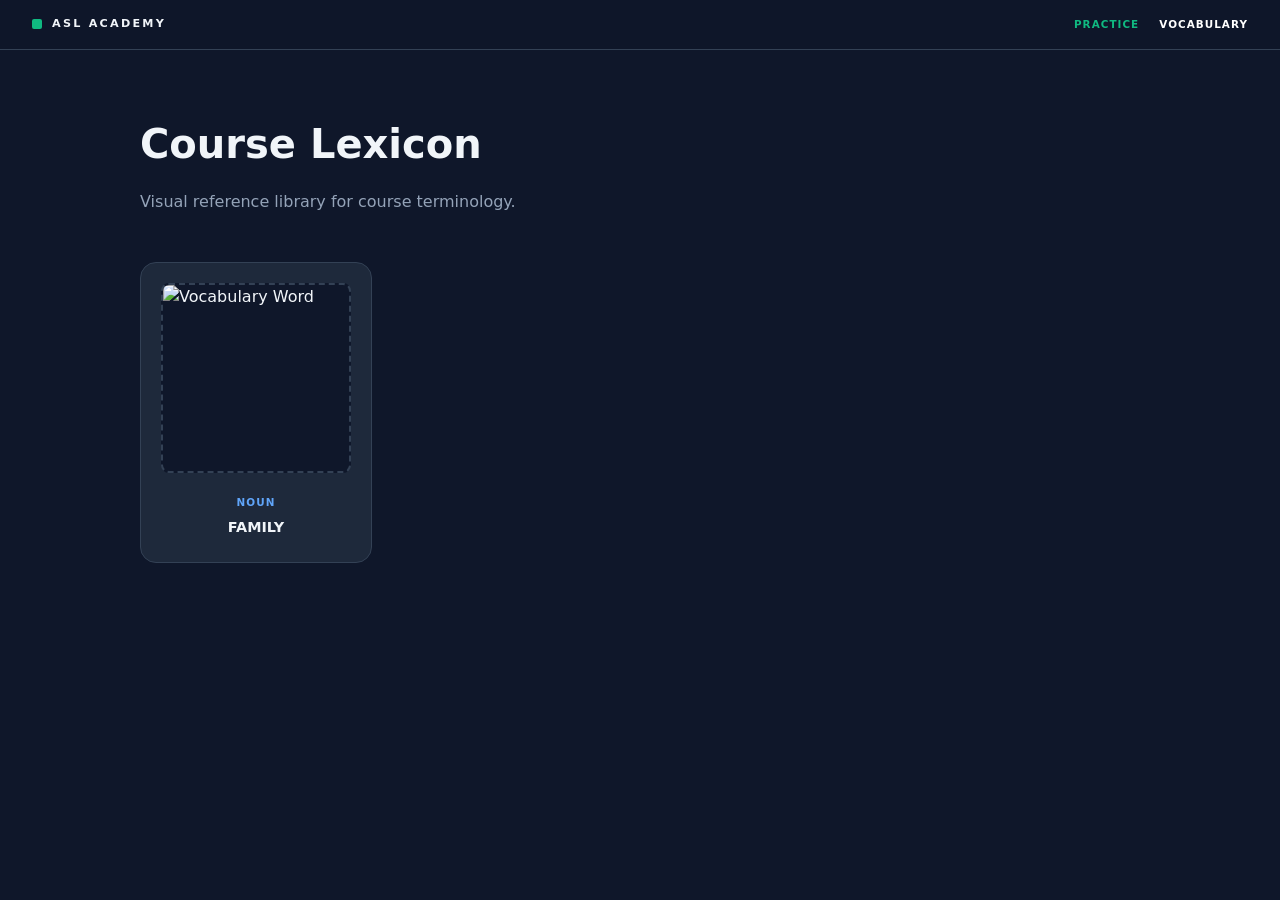
==== lexicon.html @ 6040e89c "changes" ====
<!DOCTYPE html>
<html lang="en">
<head>
    <meta charset="UTF-8">
    <meta name="viewport" content="width=device-width, initial-scale=1.0">
    <title>ASL Lexicon</title>
    <link rel="stylesheet" href="global.css">
</head>
<body>

    <nav>
        <div style="display: flex; align-items: center; gap: 10px;">
            <div style="background: var(--accent); width: 10px; height: 10px; border-radius: 2px;"></div>
            <span style="font-weight: 900; font-size: 0.7rem; letter-spacing: 0.2em; text-transform: uppercase;">ASL Academy</span>
        </div>
        <div style="display: flex; gap: 20px;">
            <a href="index.html" class="label" style="text-decoration: none;">Practice</a>
            <a href="lexicon.html" class="label" style="text-decoration: none; color: white;">Vocabulary</a>
        </div>
    </nav>

    <div style="max-width: 1000px; margin: 4rem auto; padding: 0 2rem;">
        <header style="margin-bottom: 3rem;">
            <h1 style="font-size: 2.5rem; font-weight: 900; margin: 0;">Course Lexicon</h1>
            <p style="color: var(--text-secondary);">Visual reference library for course terminology.</p>
        </header>

        <div style="display: grid; grid-template-columns: repeat(auto-fill, minmax(200px, 1fr)); gap: 1.5rem;">
            
            <!-- COPY THIS BLOCK FOR NEW WORDS -->
            <div class="card">
                <div class="frame" style="aspect-ratio: 1/1;">
                    <img src="word-image.jpg" alt="Vocabulary Word">
                </div>
                <div style="text-align: center;">
                    <span class="label" style="color: #60a5fa;">Noun</span>
                    <h3 class="title" style="font-size: 0.9rem;">FAMILY</h3>
                </div>
            </div>
            <!-- END BLOCK -->

        </div>
    </div>

</body>
</html>
---- global.css ----
/* ASL ACADEMY - GLOBAL STYLE SHEET
   Use these classes for a consistent, filter-safe academic look.
*/

:root {
    --bg-main: #0f172a;
    --bg-card: #1e293b;
    --text-primary: #f1f5f9;
    --text-secondary: #94a3b8;
    --accent: #10b981; /* Emerald */
    --border: #334155;
}

body {
    background-color: var(--bg-main);
    color: var(--text-primary);
    font-family: system-ui, -apple-system, sans-serif;
    margin: 0;
    line-height: 1.5;
}

/* Resource Card Styles */
.card {
    background: var(--bg-card);
    border: 1px solid var(--border);
    border-radius: 1rem;
    padding: 1.25rem;
    transition: transform 0.2s, border-color 0.2s;
    text-decoration: none;
    color: inherit;
    display: flex;
    flex-direction: column;
    gap: 1rem;
}

.card:hover {
    border-color: var(--accent);
    transform: translateY(-2px);
}

/* Image Frame System */
.frame {
    background: var(--bg-main);
    border: 2px dashed var(--border);
    border-radius: 0.5rem;
    aspect-ratio: 16 / 9;
    display: flex;
    align-items: center;
    justify-content: center;
    overflow: hidden;
}

.frame img {
    width: 100%;
    height: 100%;
    object-fit: cover;
}

/* Typography */
.label {
    font-size: 0.65rem;
    font-weight: 800;
    text-transform: uppercase;
    letter-spacing: 0.1em;
    color: var(--accent);
}

.title {
    font-size: 1.1rem;
    font-weight: 700;
    margin: 0.25rem 0;
}

.desc {
    font-size: 0.8rem;
    color: var(--text-secondary);
}

/* Navigation */
nav {
    border-bottom: 1px solid var(--border);
    padding: 1rem 2rem;
    display: flex;
    justify-content: space-between;
    align-items: center;
    background: rgba(15, 23, 42, 0.9);
    backdrop-filter: blur(8px);
    sticky: top;
}
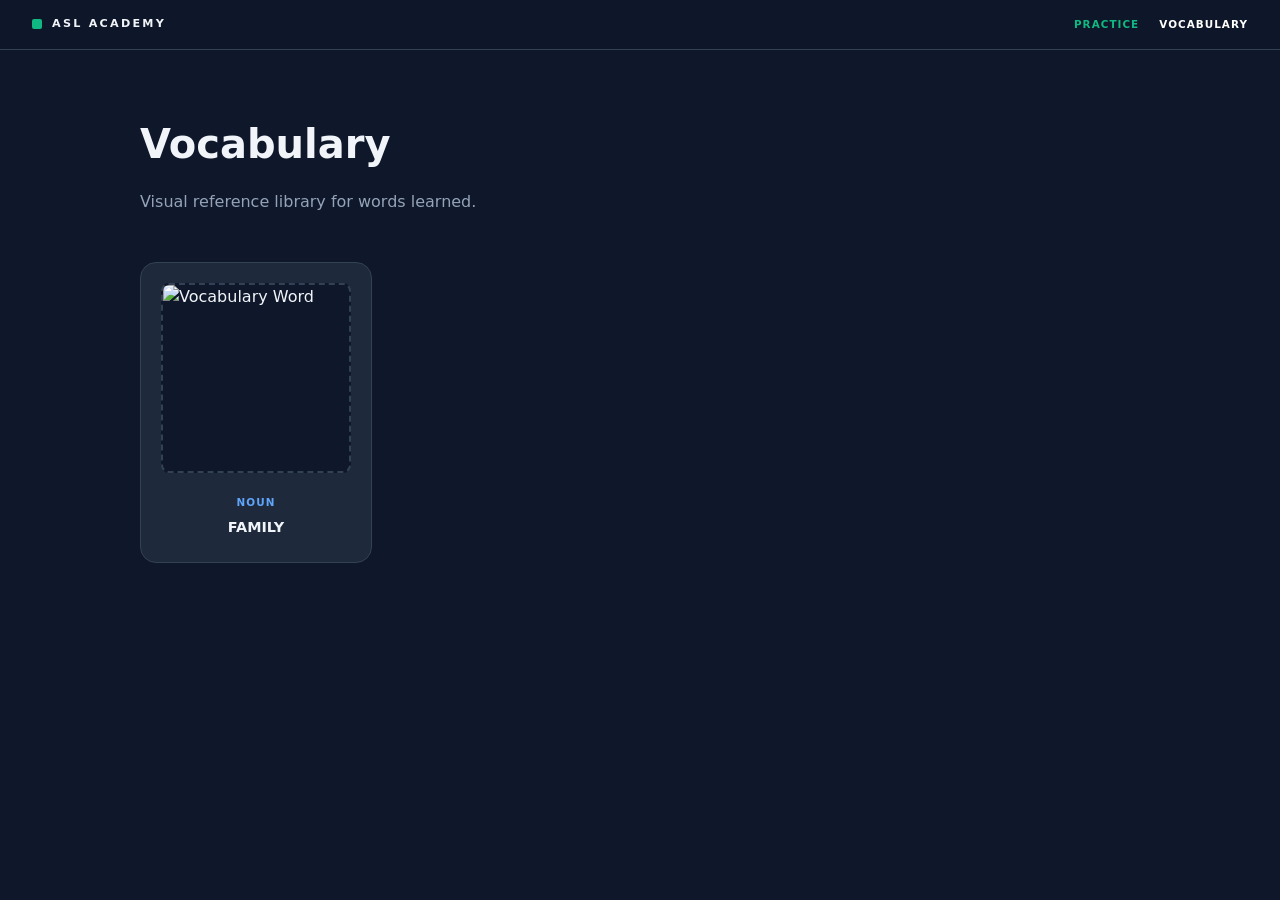
==== commit f5359e11: "first game" ====
--- a/lexicon.html
+++ b/lexicon.html
@@ -21,8 +21,8 @@
 
     <div style="max-width: 1000px; margin: 4rem auto; padding: 0 2rem;">
         <header style="margin-bottom: 3rem;">
-            <h1 style="font-size: 2.5rem; font-weight: 900; margin: 0;">Course Lexicon</h1>
-            <p style="color: var(--text-secondary);">Visual reference library for course terminology.</p>
+            <h1 style="font-size: 2.5rem; font-weight: 900; margin: 0;">Vocabulary</h1>
+            <p style="color: var(--text-secondary);">Visual reference library for words learned.</p>
         </header>
 
         <div style="display: grid; grid-template-columns: repeat(auto-fill, minmax(200px, 1fr)); gap: 1.5rem;">
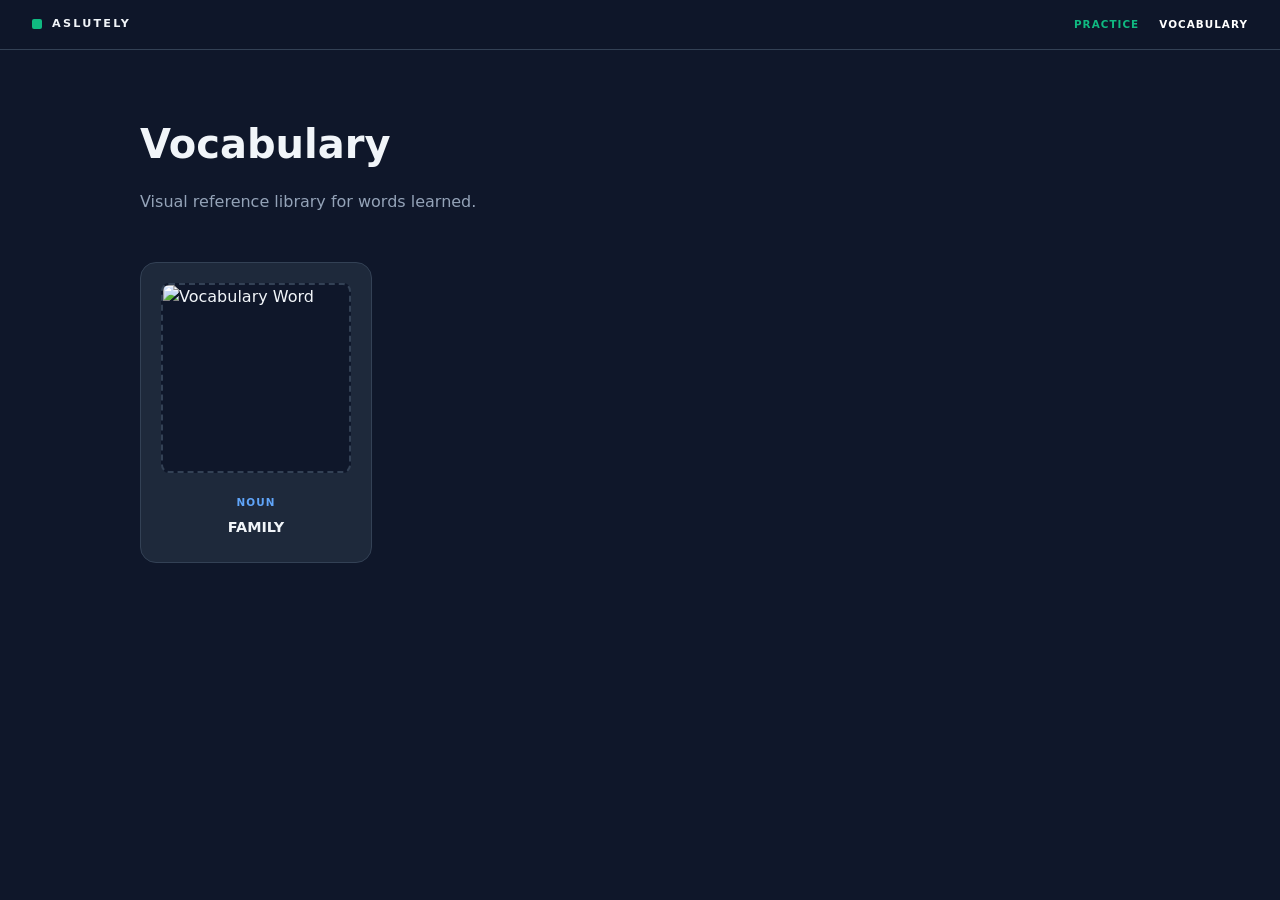
==== commit 12400c47: "Name change" ====
--- a/lexicon.html
+++ b/lexicon.html
@@ -3,7 +3,7 @@
 <head>
     <meta charset="UTF-8">
     <meta name="viewport" content="width=device-width, initial-scale=1.0">
-    <title>ASL Lexicon</title>
+    <title>ASLUTELY</title>
     <link rel="stylesheet" href="global.css">
 </head>
 <body>
@@ -11,7 +11,7 @@
     <nav>
         <div style="display: flex; align-items: center; gap: 10px;">
             <div style="background: var(--accent); width: 10px; height: 10px; border-radius: 2px;"></div>
-            <span style="font-weight: 900; font-size: 0.7rem; letter-spacing: 0.2em; text-transform: uppercase;">ASL Academy</span>
+            <span style="font-weight: 900; font-size: 0.7rem; letter-spacing: 0.2em; text-transform: uppercase;">ASLUTELY</span>
         </div>
         <div style="display: flex; gap: 20px;">
             <a href="index.html" class="label" style="text-decoration: none;">Practice</a>
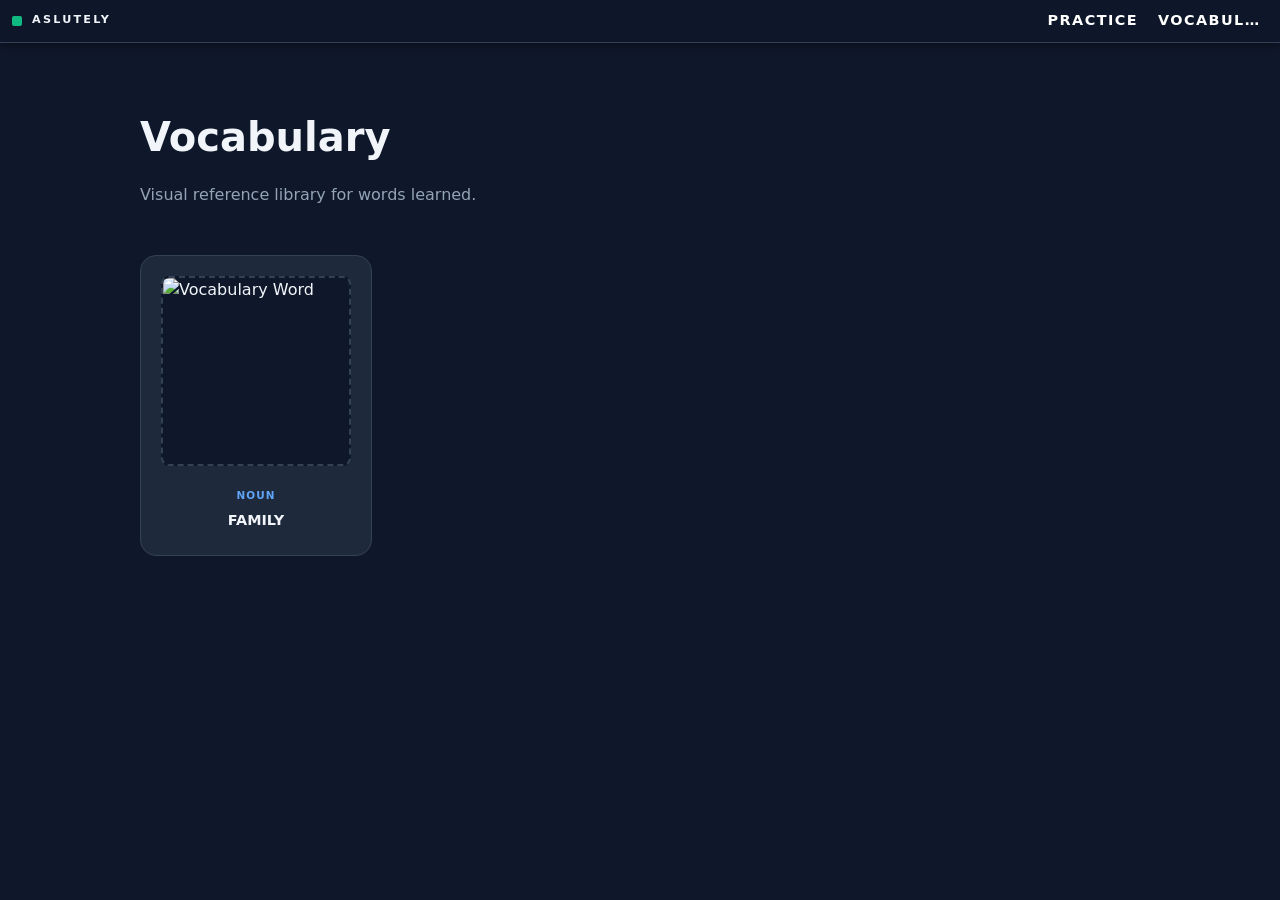
==== commit 50bd114d: "Navigation system rework." ====
--- a/lexicon.html
+++ b/lexicon.html
@@ -8,7 +8,7 @@
 </head>
 <body>
 
-    <nav>
+    <header class="site-nav sticky">
         <div style="display: flex; align-items: center; gap: 10px;">
             <div style="background: var(--accent); width: 10px; height: 10px; border-radius: 2px;"></div>
             <span style="font-weight: 900; font-size: 0.7rem; letter-spacing: 0.2em; text-transform: uppercase;">ASLUTELY</span>
@@ -17,7 +17,7 @@
             <a href="index.html" class="label" style="text-decoration: none;">Practice</a>
             <a href="lexicon.html" class="label" style="text-decoration: none; color: white;">Vocabulary</a>
         </div>
-    </nav>
+    </header>
 
     <div style="max-width: 1000px; margin: 4rem auto; padding: 0 2rem;">
         <header style="margin-bottom: 3rem;">
--- a/global.css
+++ b/global.css
@@ -86,4 +86,59 @@
     background: rgba(15, 23, 42, 0.9);
     backdrop-filter: blur(8px);
     sticky: top;
+}
+
+/* Site Navigation */
+.site-nav {
+    display: flex;
+    flex-wrap: wrap;
+    justify-content: space-between;
+    align-items: center;
+    gap: 12px;
+    padding: 10px 12px;
+    margin: 0;
+    background: rgba(0,0,0,0.75);
+    box-shadow: 0 2px 8px rgba(0,0,0,0.4);
+    overflow: hidden;
+}
+
+.site-nav.fixed {
+    position: fixed;
+    top: 0;
+    left: 0;
+    width: calc(100% - 24px);
+    max-width: 100vw;
+    z-index: 400;
+}
+
+.site-nav.sticky {
+    position: sticky;
+    top: 0;
+    border-bottom: 1px solid var(--border);
+    background: rgba(15, 23, 42, 0.9);
+    backdrop-filter: blur(8px);
+}
+
+.site-nav > div:last-child {
+    display: flex;
+    gap: 12px;
+    flex-wrap: wrap;
+    min-width: 0;
+}
+
+.site-nav a {
+    white-space: nowrap;
+    overflow: hidden;
+    text-overflow: ellipsis;
+    display: inline-block;
+    max-width: 110px;
+    font-size: clamp(0.6rem, 2.5vw, 0.9rem);
+    text-decoration: none;
+    color: white;
+}
+
+.site-nav div {
+    display: flex;
+    align-items: center;
+    gap: 10px;
 }
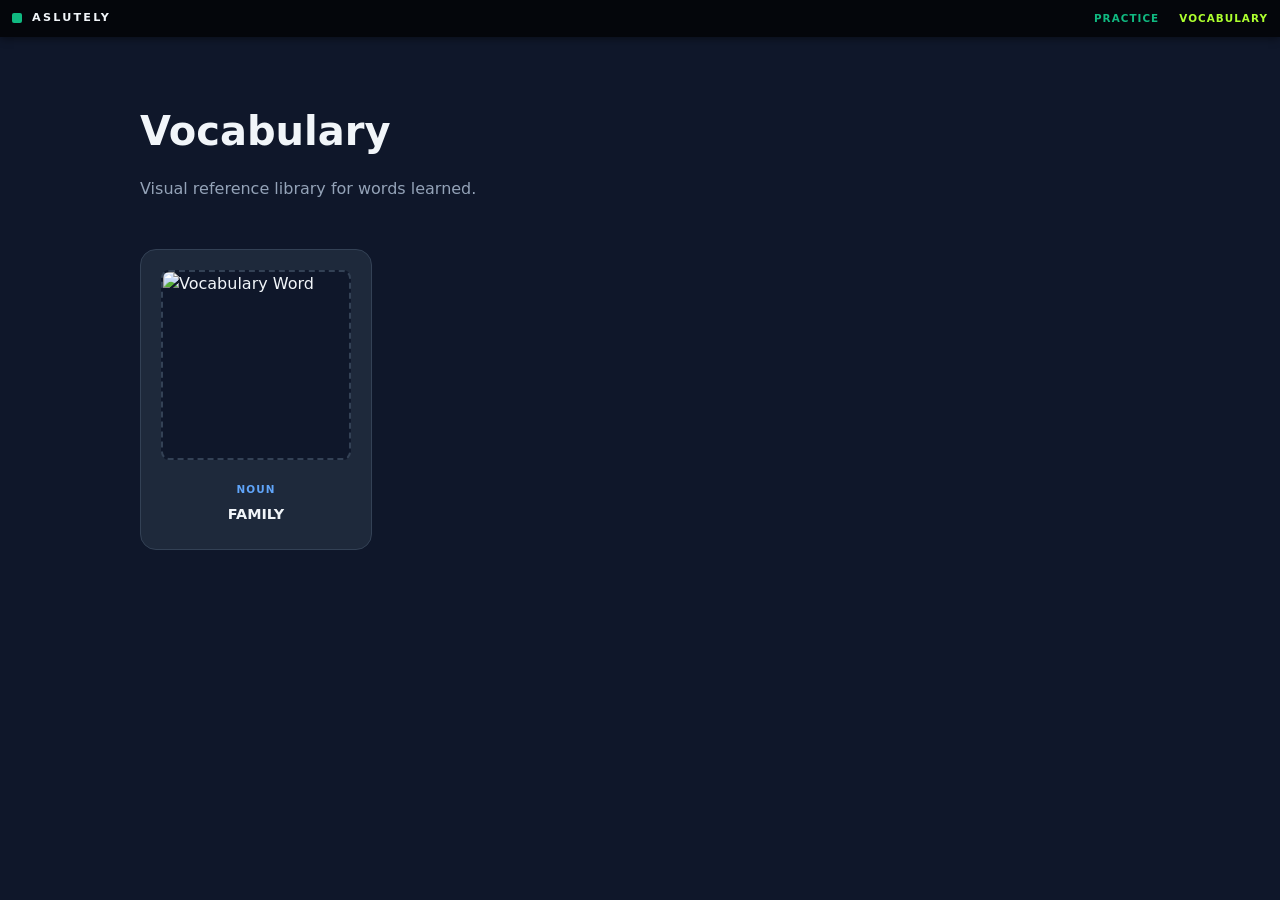
==== commit 4a40e649: "Crazy Uber Added" ====
--- a/lexicon.html
+++ b/lexicon.html
@@ -8,14 +8,14 @@
 </head>
 <body>
 
-    <header class="site-nav sticky">
+    <header class="site-nav">
         <div style="display: flex; align-items: center; gap: 10px;">
             <div style="background: var(--accent); width: 10px; height: 10px; border-radius: 2px;"></div>
             <span style="font-weight: 900; font-size: 0.7rem; letter-spacing: 0.2em; text-transform: uppercase;">ASLUTELY</span>
         </div>
         <div style="display: flex; gap: 20px;">
             <a href="index.html" class="label" style="text-decoration: none;">Practice</a>
-            <a href="lexicon.html" class="label" style="text-decoration: none; color: white;">Vocabulary</a>
+            <a href="lexicon.html" class="label" style="text-decoration: none; color: greenyellow;">Vocabulary</a>
         </div>
     </header>
 
--- a/global.css
+++ b/global.css
@@ -85,7 +85,6 @@
     align-items: center;
     background: rgba(15, 23, 42, 0.9);
     backdrop-filter: blur(8px);
-    sticky: top;
 }
 
 /* Site Navigation */
@@ -101,44 +100,3 @@
     box-shadow: 0 2px 8px rgba(0,0,0,0.4);
     overflow: hidden;
 }
-
-.site-nav.fixed {
-    position: fixed;
-    top: 0;
-    left: 0;
-    width: calc(100% - 24px);
-    max-width: 100vw;
-    z-index: 400;
-}
-
-.site-nav.sticky {
-    position: sticky;
-    top: 0;
-    border-bottom: 1px solid var(--border);
-    background: rgba(15, 23, 42, 0.9);
-    backdrop-filter: blur(8px);
-}
-
-.site-nav > div:last-child {
-    display: flex;
-    gap: 12px;
-    flex-wrap: wrap;
-    min-width: 0;
-}
-
-.site-nav a {
-    white-space: nowrap;
-    overflow: hidden;
-    text-overflow: ellipsis;
-    display: inline-block;
-    max-width: 110px;
-    font-size: clamp(0.6rem, 2.5vw, 0.9rem);
-    text-decoration: none;
-    color: white;
-}
-
-.site-nav div {
-    display: flex;
-    align-items: center;
-    gap: 10px;
-}
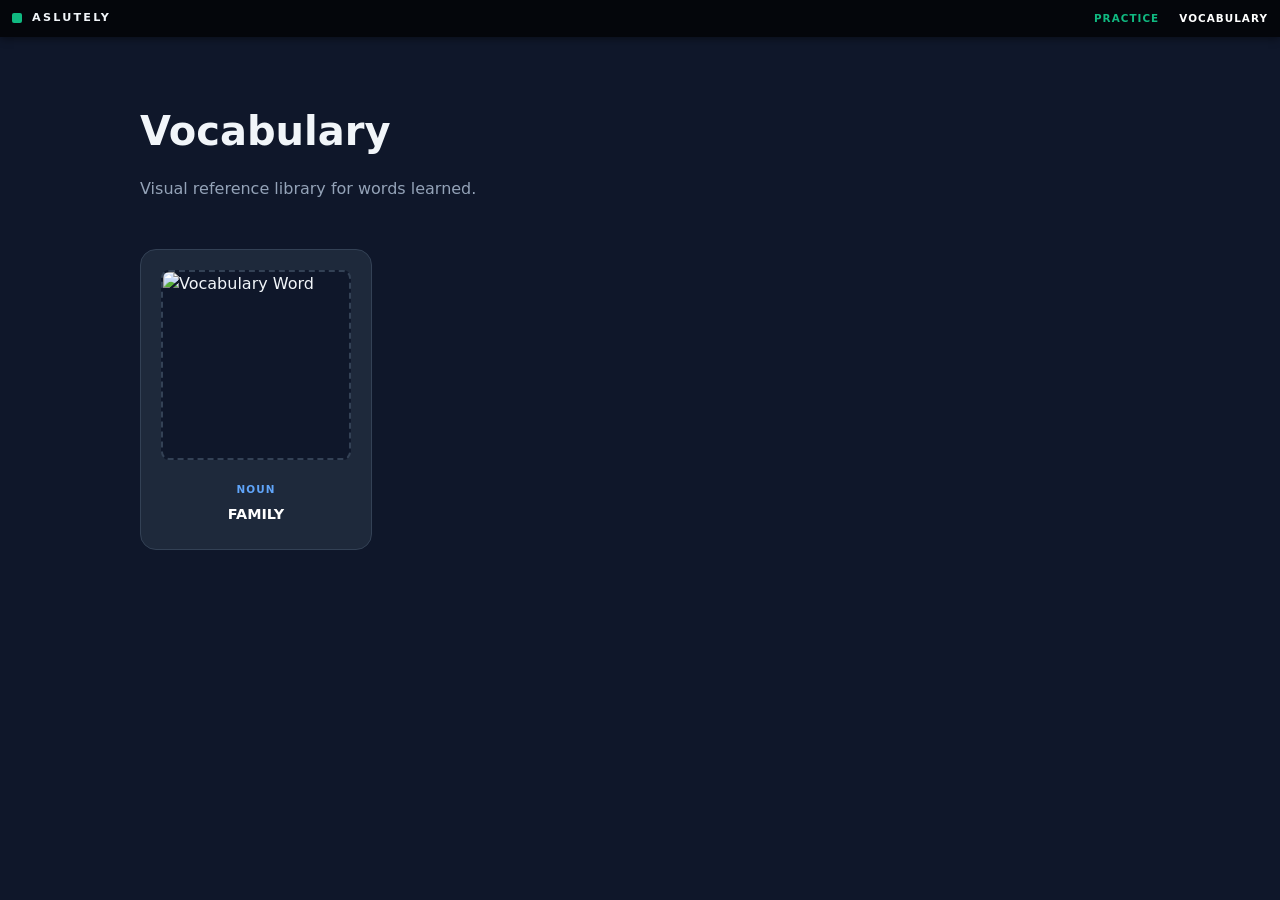
==== commit 5b795985: "Further adjustments to current experiences." ====
--- a/lexicon.html
+++ b/lexicon.html
@@ -15,7 +15,7 @@
         </div>
         <div style="display: flex; gap: 20px;">
             <a href="index.html" class="label" style="text-decoration: none;">Practice</a>
-            <a href="lexicon.html" class="label" style="text-decoration: none; color: greenyellow;">Vocabulary</a>
+            <a href="lexicon.html" class="label" style="text-decoration: none; color: white;">Vocabulary</a>
         </div>
     </header>
 
--- a/global.css
+++ b/global.css
@@ -69,6 +69,7 @@
     font-size: 1.1rem;
     font-weight: 700;
     margin: 0.25rem 0;
+    color:white;
 }
 
 .desc {
@@ -79,18 +80,23 @@
 /* Navigation */
 nav {
     border-bottom: 1px solid var(--border);
+    position: fixed;
+    top: 0;
+    width: 100%;
+    height: 70px;
     padding: 1rem 2rem;
     display: flex;
     justify-content: space-between;
     align-items: center;
     background: rgba(15, 23, 42, 0.9);
     backdrop-filter: blur(8px);
+    z-index: 1000;
+    pointer-events: auto;
 }
 
 /* Site Navigation */
 .site-nav {
     display: flex;
-    flex-wrap: wrap;
     justify-content: space-between;
     align-items: center;
     gap: 12px;
@@ -98,5 +104,4 @@
     margin: 0;
     background: rgba(0,0,0,0.75);
     box-shadow: 0 2px 8px rgba(0,0,0,0.4);
-    overflow: hidden;
-}
+}
